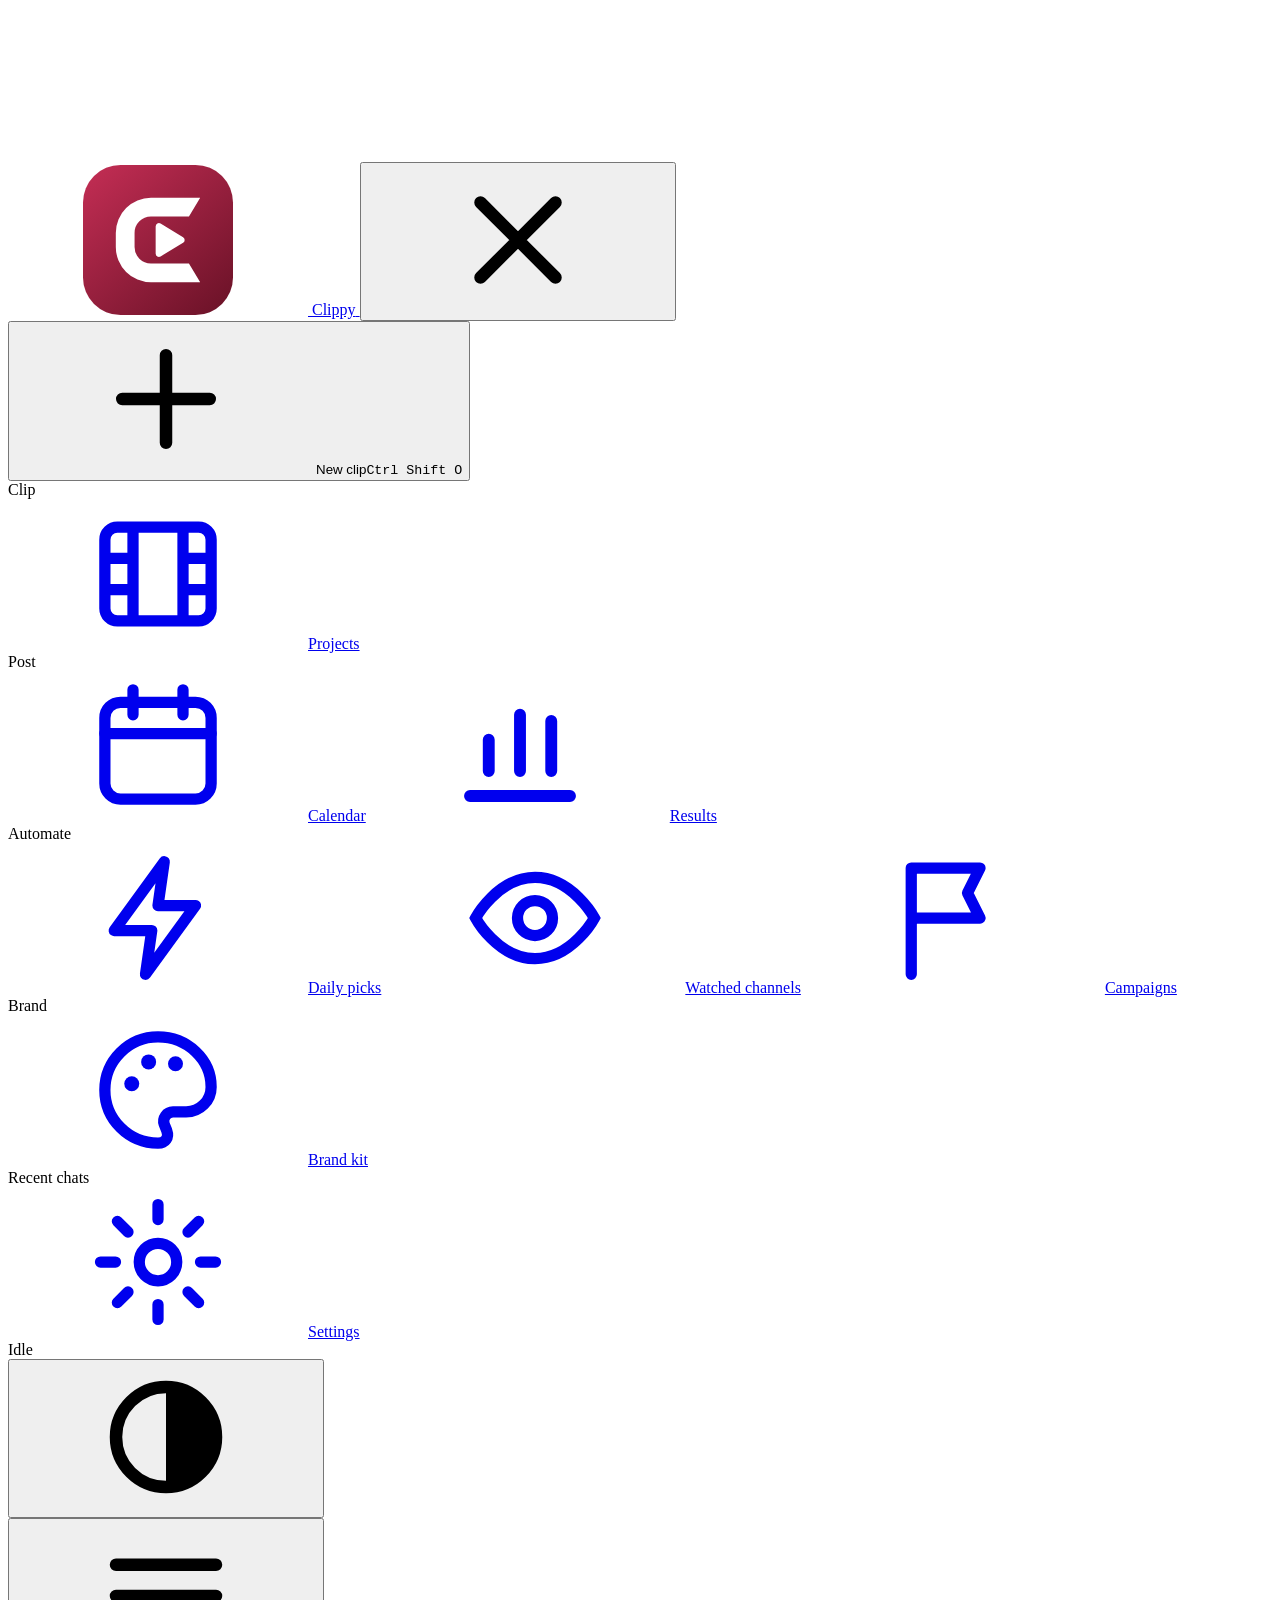
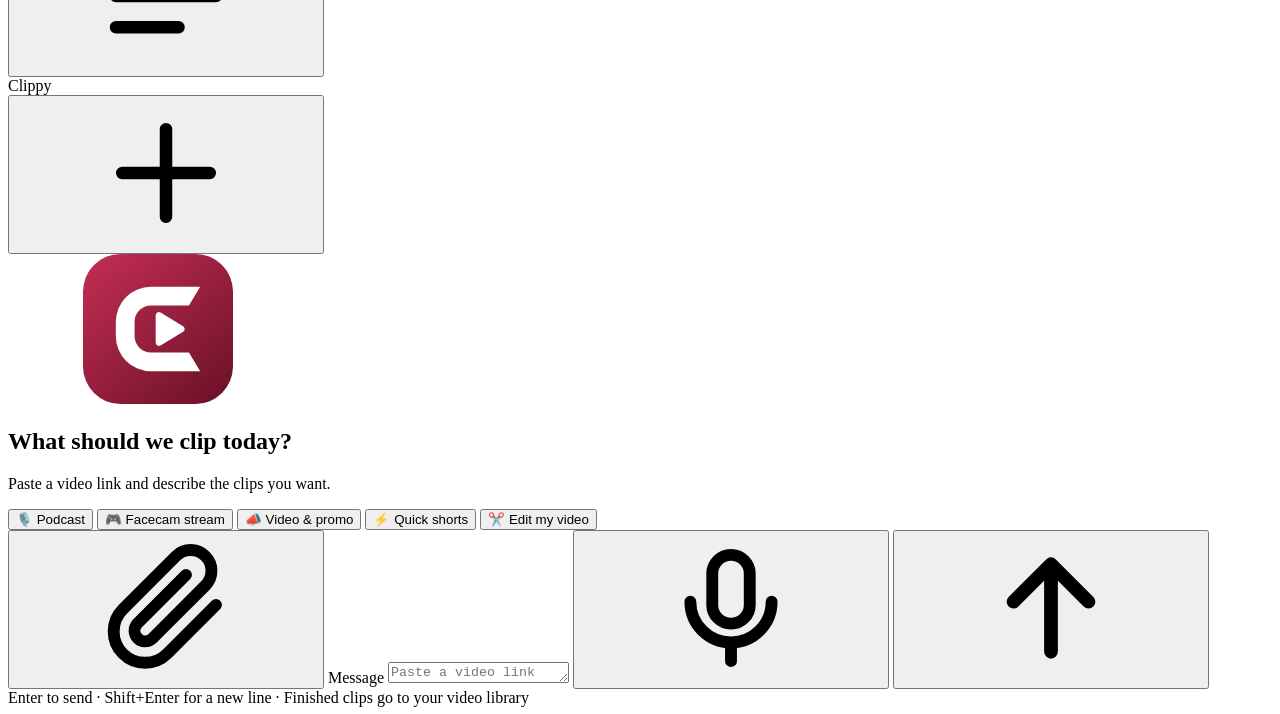
==== clippy/web/static/index.html @ 3a9083f5 "The app is organised into pages like the big clipping platforms: a sidebar grouped into Clip, Post, " ====
<!doctype html>
<html lang="en" data-theme="dark">
<head>
  <meta charset="utf-8">
  <meta name="viewport" content="width=device-width, initial-scale=1, viewport-fit=cover, interactive-widget=resizes-content">
  <meta name="color-scheme" content="dark light">
  <meta name="theme-color" content="#18171a">
  <title>Clippy</title>
  <meta name="description" content="Clippy is a free, open-source AI clipper that runs on your own computer: long videos in, vertical 9:16 clips with captions and a post text out.">
  <meta name="robots" content="noindex, nofollow">
  <meta name="application-name" content="Clippy">
  <meta name="apple-mobile-web-app-title" content="Clippy">
  <link rel="icon" href="/favicon.ico" sizes="16x16 32x32 48x48">
  <link rel="icon" type="image/svg+xml" href="/static/brand/mark.svg">
  <link rel="icon" type="image/png" sizes="32x32" href="/static/brand/favicon-32.png">
  <link rel="apple-touch-icon" sizes="180x180" href="/static/brand/apple-touch-icon.png">
  <link rel="manifest" href="/static/manifest.webmanifest">
  <link rel="stylesheet" href="/static/style.css">
  <link rel="modulepreload" href="/static/js/main.js">
  <link rel="modulepreload" href="/static/js/api.js">
  <link rel="modulepreload" href="/static/js/i18n.js">
  <link rel="modulepreload" href="/static/js/util.js">
  <link rel="modulepreload" href="/static/js/state.js">
  <link rel="modulepreload" href="/static/js/chat.js">
  <link rel="modulepreload" href="/static/js/live.js">
  <link rel="modulepreload" href="/static/js/settings.js">
  <link rel="modulepreload" href="/static/js/llm.js">
  <link rel="modulepreload" href="/static/js/publish.js">
  <link rel="modulepreload" href="/static/js/watches.js">
  <link rel="modulepreload" href="/static/js/schedule.js">
  <link rel="modulepreload" href="/static/js/campaigns.js">
  <link rel="modulepreload" href="/static/js/views.js">
  <link rel="modulepreload" href="/static/js/projects.js">
  <link rel="modulepreload" href="/static/js/viewport.js">
  <link rel="modulepreload" href="/static/js/picks.js">
  <link rel="modulepreload" href="/static/js/results.js">
  <link rel="modulepreload" href="/static/js/kit.js">
  <link rel="modulepreload" href="/static/js/voice.js">
  <link rel="modulepreload" href="/static/js/notify.js">
  <link rel="modulepreload" href="/static/js/messages.js">
  <link rel="modulepreload" href="/static/js/cards.js">
  <link rel="modulepreload" href="/static/js/progress.js">
  <link rel="modulepreload" href="/static/js/sidebar.js">
  <link rel="modulepreload" href="/static/js/composer.js">
  <link rel="modulepreload" href="/static/js/drawer.js">
  <link rel="modulepreload" href="/static/js/attachments.js">
</head>
<body>
  <svg class="sprite" aria-hidden="true" focusable="false">
    <defs>
      <linearGradient id="markTile" x1="6" y1="2" x2="58" y2="62" gradientUnits="userSpaceOnUse">
        <stop offset="0" stop-color="#bf2c52"/>
        <stop offset="1" stop-color="#6e1329"/>
      </linearGradient>
    </defs>
    <symbol id="mark" viewBox="0 0 64 64">
      <rect width="64" height="64" rx="16" fill="url(#markTile)"/>
      <path fill="#fff" d="M50 14H29A15 15 0 0 0 14 29v6a15 15 0 0 0 15 15h21l-4.8-8H29a7 7 0 0 1-7-7v-6a7 7 0 0 1 7-7h16.2z"/>
      <path fill="#fff" d="M31 26.2v11.6a1.4 1.4 0 0 0 2.1 1.2l9.6-5.8a1.4 1.4 0 0 0 0-2.4l-9.6-5.8a1.4 1.4 0 0 0-2.1 1.2z"/>
    </symbol>
    <symbol id="i-plus" viewBox="0 0 24 24"><path d="M12 5v14M5 12h14" fill="none" stroke="currentColor" stroke-width="2" stroke-linecap="round"/></symbol>
    <symbol id="i-menu" viewBox="0 0 24 24"><path d="M4 7h16M4 12h16M4 17h10" fill="none" stroke="currentColor" stroke-width="2" stroke-linecap="round"/></symbol>
    <symbol id="i-close" viewBox="0 0 24 24"><path d="M6 6l12 12M18 6L6 18" fill="none" stroke="currentColor" stroke-width="2" stroke-linecap="round"/></symbol>
    <symbol id="i-send" viewBox="0 0 24 24"><path d="M12 19V5M6 11l6-6 6 6" fill="none" stroke="currentColor" stroke-width="2.2" stroke-linecap="round" stroke-linejoin="round"/></symbol>
    <symbol id="i-theme" viewBox="0 0 24 24"><circle cx="12" cy="12" r="8" fill="none" stroke="currentColor" stroke-width="2"/><path d="M12 4a8 8 0 0 1 0 16z" fill="currentColor"/></symbol>
    <symbol id="i-down" viewBox="0 0 24 24"><path d="M12 5v14M6 13l6 6 6-6" fill="none" stroke="currentColor" stroke-width="2" stroke-linecap="round" stroke-linejoin="round"/></symbol>
    <symbol id="i-edit" viewBox="0 0 24 24"><path d="M4 20h4L19 9l-4-4L4 16zM13.5 6.5l4 4" fill="none" stroke="currentColor" stroke-width="1.8" stroke-linejoin="round"/></symbol>
    <symbol id="i-trash" viewBox="0 0 24 24"><path d="M5 7h14M10 7V5h4v2M7 7l1 12h8l1-12" fill="none" stroke="currentColor" stroke-width="1.8" stroke-linecap="round" stroke-linejoin="round"/></symbol>
    <symbol id="i-check" viewBox="0 0 24 24"><path d="M5 12.5l4.5 4.5L19 7.5" fill="none" stroke="currentColor" stroke-width="2.4" stroke-linecap="round" stroke-linejoin="round"/></symbol>
    <symbol id="i-clip" viewBox="0 0 24 24"><path d="M20 11.5l-7.8 7.8a5 5 0 0 1-7.1-7.1l8.5-8.5a3.3 3.3 0 0 1 4.7 4.7l-8.5 8.5a1.7 1.7 0 0 1-2.4-2.4l7.8-7.8" fill="none" stroke="currentColor" stroke-width="1.9" stroke-linecap="round" stroke-linejoin="round"/></symbol>
    <symbol id="i-image" viewBox="0 0 24 24"><rect x="3.5" y="4.5" width="17" height="15" rx="2.5" fill="none" stroke="currentColor" stroke-width="1.8"/><circle cx="9" cy="10" r="1.8" fill="currentColor"/><path d="M4 17l5-4.5 4 3.5 3-2.5 4 3.5" fill="none" stroke="currentColor" stroke-width="1.8" stroke-linejoin="round"/></symbol>
    <symbol id="i-music" viewBox="0 0 24 24"><path d="M9 18V6l11-2v12" fill="none" stroke="currentColor" stroke-width="1.8" stroke-linejoin="round"/><circle cx="6.5" cy="18" r="2.5" fill="none" stroke="currentColor" stroke-width="1.8"/><circle cx="17.5" cy="16" r="2.5" fill="none" stroke="currentColor" stroke-width="1.8"/></symbol>
    <symbol id="i-film" viewBox="0 0 24 24"><rect x="3.5" y="4.5" width="17" height="15" rx="2" fill="none" stroke="currentColor" stroke-width="1.8"/><path d="M8 4.5v15M16 4.5v15M3.5 9.5H8M3.5 14.5H8M16 9.5h4.5M16 14.5h4.5" fill="none" stroke="currentColor" stroke-width="1.8"/></symbol>
    <symbol id="i-palette" viewBox="0 0 24 24"><path d="M12 3.5a8.5 8.5 0 1 0 0 17c1.2 0 1.8-.9 1.4-2l-.4-1a1.5 1.5 0 0 1 1.4-2h2.1A4 4 0 0 0 20.5 11.5c0-4.4-3.8-8-8.5-8z" fill="none" stroke="currentColor" stroke-width="1.8"/><circle cx="7.8" cy="11" r="1.2" fill="currentColor"/><circle cx="10.5" cy="7.5" r="1.2" fill="currentColor"/><circle cx="14.8" cy="7.8" r="1.2" fill="currentColor"/></symbol>
    <symbol id="i-undo" viewBox="0 0 24 24"><path d="M9 7L4.5 11.5 9 16M5 11.5h9a5 5 0 0 1 0 10h-2" fill="none" stroke="currentColor" stroke-width="1.9" stroke-linecap="round" stroke-linejoin="round"/></symbol>
    <symbol id="i-gear" viewBox="0 0 24 24"><circle cx="12" cy="12" r="3" fill="none" stroke="currentColor" stroke-width="1.8"/><path d="M12 2.8v2.4M12 18.8v2.4M2.8 12h2.4M18.8 12h2.4M5.5 5.5l1.7 1.7M16.8 16.8l1.7 1.7M5.5 18.5l1.7-1.7M16.8 7.2l1.7-1.7" fill="none" stroke="currentColor" stroke-width="1.8" stroke-linecap="round"/></symbol>
    <symbol id="i-calendar" viewBox="0 0 24 24"><rect x="3.5" y="5" width="17" height="15.5" rx="2.5" fill="none" stroke="currentColor" stroke-width="1.8"/><path d="M3.5 10h17M8 3v4M16 3v4" fill="none" stroke="currentColor" stroke-width="1.8" stroke-linecap="round"/></symbol>
    <symbol id="i-mic" viewBox="0 0 24 24"><rect x="9" y="3.5" width="6" height="11" rx="3" fill="none" stroke="currentColor" stroke-width="1.9"/><path d="M5.5 11a6.5 6.5 0 0 0 13 0M12 17.5v3" fill="none" stroke="currentColor" stroke-width="1.9" stroke-linecap="round"/></symbol>
    <symbol id="i-flag" viewBox="0 0 24 24"><path d="M5 21V4M5 4h11l-2 4 2 4H5" fill="none" stroke="currentColor" stroke-width="1.8" stroke-linecap="round" stroke-linejoin="round"/></symbol>
    <symbol id="i-chart" viewBox="0 0 24 24"><path d="M4 20h16M7 16v-5M12 16V7M17 16v-8" fill="none" stroke="currentColor" stroke-width="1.9" stroke-linecap="round"/></symbol>
    <symbol id="i-bolt" viewBox="0 0 24 24"><path d="M13 3L5 14h6l-1 7 8-11h-6z" fill="none" stroke="currentColor" stroke-width="1.8" stroke-linejoin="round"/></symbol>
    <symbol id="i-eye" viewBox="0 0 24 24"><path d="M2.5 12S6 5.5 12 5.5 21.5 12 21.5 12 18 18.5 12 18.5 2.5 12 2.5 12z" fill="none" stroke="currentColor" stroke-width="1.8"/><circle cx="12" cy="12" r="2.8" fill="none" stroke="currentColor" stroke-width="1.8"/></symbol>
    <symbol id="i-alert" viewBox="0 0 24 24"><path d="M12 8v5M12 16.5v.5" fill="none" stroke="currentColor" stroke-width="2.4" stroke-linecap="round"/></symbol>
  </svg>

  <div class="app" id="app">
    <div class="scrim" id="scrim" hidden></div>
    <aside class="sidebar" id="sidebar" aria-label="Chats">
      <div class="side-top">
        <a class="brand" href="#" aria-label="Clippy home" data-i18n-attr="aria-label:brand.home">
          <svg class="brand-mark" aria-hidden="true"><use href="#mark"/></svg>
          <span class="wordmark">Clippy</span>
        </a>
        <button class="icon-btn only-mobile" id="closeSide" aria-label="Close sidebar" data-i18n-attr="aria-label:side.close">
          <svg aria-hidden="true"><use href="#i-close"/></svg>
        </button>
      </div>
      <button class="new-chat" id="newChat">
        <svg aria-hidden="true"><use href="#i-plus"/></svg><span data-i18n="side.newClip">New clip</span><kbd>Ctrl Shift O</kbd>
      </button>
      <nav class="side-nav" aria-label="Clippy" data-i18n-attr="aria-label:side.menu">
        <div class="nav-group" data-i18n="side.groupClip">Clip</div>
        <a class="nav-item" href="#/projects" data-view="projects"><svg aria-hidden="true"><use href="#i-film"/></svg><span data-i18n="side.projects">Projects</span></a>
        <div class="nav-group" data-i18n="side.groupPost">Post</div>
        <a class="nav-item" href="#/calendar" data-view="calendar"><svg aria-hidden="true"><use href="#i-calendar"/></svg><span data-i18n="side.calendar">Calendar</span></a>
        <a class="nav-item" href="#/results" data-view="results"><svg aria-hidden="true"><use href="#i-chart"/></svg><span data-i18n="side.results">Results</span></a>
        <div class="nav-group" data-i18n="side.groupAuto">Automate</div>
        <a class="nav-item" href="#/daily" data-view="daily"><svg aria-hidden="true"><use href="#i-bolt"/></svg><span data-i18n="side.daily">Daily picks</span></a>
        <a class="nav-item" href="#/watched" data-view="watched"><svg aria-hidden="true"><use href="#i-eye"/></svg><span data-i18n="side.watched">Watched channels</span></a>
        <a class="nav-item" href="#/campaigns" data-view="campaigns"><svg aria-hidden="true"><use href="#i-flag"/></svg><span data-i18n="side.campaigns">Campaigns</span></a>
        <div class="nav-group" data-i18n="side.groupBrand">Brand</div>
        <a class="nav-item" href="#/brand" data-view="brand"><svg aria-hidden="true"><use href="#i-palette"/></svg><span data-i18n="side.brand">Brand kit</span></a>
      </nav>
      <div class="chat-list-label" data-i18n="side.recent">Recent chats</div>
      <div class="chat-list" id="chatList" aria-label="Chats" data-i18n-attr="aria-label:side.chats" role="list"></div>
      <div class="side-footer">
        <a class="nav-item side-settings" href="#/settings" data-view="settings"><svg aria-hidden="true"><use href="#i-gear"/></svg><span data-i18n="side.settings">Settings</span></a>
        <div class="worker" id="worker" role="status" aria-live="polite">
          <span class="dot" aria-hidden="true"></span>
          <span class="worker-text"><span id="workerText">Idle</span><span class="worker-bar" aria-hidden="true"><i id="workerBar"></i></span></span>
        </div>
        <button class="icon-btn" id="themeBtn" aria-label="Light / dark theme" title="Light / dark theme"
          data-i18n-attr="aria-label:side.theme;title:side.theme">
          <svg aria-hidden="true"><use href="#i-theme"/></svg>
        </button>
      </div>
    </aside>

    <main class="main">
      <header class="topbar">
        <button class="icon-btn only-mobile" id="openSide" aria-label="Open sidebar" data-i18n-attr="aria-label:side.open" aria-controls="sidebar" aria-expanded="false">
          <svg aria-hidden="true"><use href="#i-menu"/></svg>
        </button>
        <div class="topbar-title">
          <div id="chatTitle">Clippy</div>
          <div id="chatSub" class="sub"></div>
        </div>
        <button class="icon-btn only-mobile" id="newChatTop" aria-label="New chat" data-i18n-attr="aria-label:side.newChat">
          <svg aria-hidden="true"><use href="#i-plus"/></svg>
        </button>
      </header>

      <section class="thread" id="thread">
        <div class="empty" id="empty">
          <svg class="empty-logo" aria-hidden="true"><use href="#mark"/></svg>
          <h1 data-i18n="empty.title">What should we clip today?</h1>
          <p data-i18n="empty.text">Paste a video link and describe the clips you want.</p>
          <div class="chips" id="chips">
            <button class="chip" type="button" data-prompt="podcast" data-i18n="chip.podcast">🎙️ Podcast</button>
            <button class="chip" type="button" data-prompt="gameplay" data-i18n="chip.gameplay">🎮 Facecam stream</button>
            <button class="chip" type="button" data-prompt="promo" data-i18n="chip.promo">📣 Video &amp; promo</button>
            <button class="chip" type="button" data-prompt="quick" data-i18n="chip.quick">⚡ Quick shorts</button>
            <button class="chip" type="button" data-prompt="edit" data-i18n="chip.edit">✂️ Edit my video</button>
          </div>
        </div>
        <div class="messages" id="messages" role="log" aria-live="polite" aria-relevant="additions"></div>
      </section>

      <div class="page" id="view-projects" hidden>
        <header class="page-head"><div><h1 id="projectsTitle" data-i18n="page.projects">Projects</h1><p class="page-lead" data-i18n="page.projectsLead">Every chat with its clips, newest first.</p></div></header>
        <div class="page-body">
<input class="field" id="projectSearch" type="search" placeholder="xQc GTA" aria-label="Search projects" data-i18n-attr="aria-label:projects.search"><ul class="project-grid" id="projectList"></ul>
        </div>
      </div>
      <div class="page" id="view-calendar" hidden>
        <header class="page-head"><div><h1 id="scheduleTitle" data-i18n="sched.title">Calendar</h1><p class="page-lead" data-i18n="sched.hint">Every post that waits for its time, on YouTube or here in Clippy.</p></div><button type="button" class="btn primary" id="schedNew" data-i18n="sched.new">Schedule a clip</button></header>
        <div class="page-body">
<section id="schedList" aria-labelledby="scheduleTitle">
      
      <div class="notice" role="note">
        <svg aria-hidden="true"><use href="#i-calendar"/></svg>
        <div>
          <p data-i18n="sched.rule">YouTube keeps the time itself: the video is uploaded now and goes public at its time, even when Clippy and this computer are off. The other platforms wait here, so Clippy has to be running at their time.</p>
          <p data-i18n="sched.studioWhy">Clippy's YouTube access can upload videos but cannot change or delete them. To move or remove one, use YouTube Studio.</p>
        </div>
      </div>
      <details class="watch-add" id="schedSlotsBox">
        <summary id="schedSlotsSummary" data-i18n="sched.slotsTitle">Your posting times</summary>
        <p class="hint" id="schedSlotsHint" data-i18n="sched.slotsHint">The daily times you like to post at. When you schedule a clip, Clippy offers the next free one.</p>
        <div class="token-row">
          <input class="field" id="schedSlotsInput" maxlength="120" autocomplete="off" placeholder="11:00, 16:00, 20:00, 23:30"
            aria-labelledby="schedSlotsSummary" aria-describedby="schedSlotsHint">
          <button type="button" class="btn primary" id="schedSlotsSave" data-i18n="sched.slotsSave">Save times</button>
        </div>
      </details>
      <div id="schedItems" aria-live="polite"></div>
    </section>
    <form id="schedForm" hidden aria-labelledby="schedFormTitle">
      <h3 id="schedFormTitle" data-i18n="sched.formTitle">Schedule a clip</h3>
      <div class="field-box">
        <label for="schedChat" data-i18n="sched.chat">Chat</label>
        <select id="schedChat"></select>
      </div>
      <fieldset class="post-platforms">
        <legend data-i18n="sched.clip">Clip</legend>
        <div class="clip-picks" id="schedClips" role="radiogroup" aria-labelledby="schedFormTitle"></div>
      </fieldset>
      <fieldset class="post-platforms">
        <legend data-i18n="publish.where">Where to</legend>
        <div class="platform-picks" id="schedPlatforms"></div>
      </fieldset>
      <div class="field-box" id="schedTtBox" hidden>
        <label for="schedTt" data-i18n="publish.ttMode">TikTok</label>
        <select id="schedTt">
          <option value="draft" data-i18n="publish.draft">To drafts, I post it in the TikTok app</option>
          <option value="private" data-i18n="publish.selfOnly">Posted, visible only to me</option>
        </select>
      </div>
      <fieldset class="post-platforms">
        <legend data-i18n="sched.when">When</legend>
        <div class="quick" id="schedQuick"></div>
        <div class="post-options">
          <div><label for="schedDate" data-i18n="sched.date">Date</label><input class="field" id="schedDate" type="date" required></div>
          <div><label for="schedTime" data-i18n="sched.time">Time</label><input class="field" id="schedTime" type="time" required></div>
        </div>
        <p class="hint" id="schedZone"></p>
      </fieldset>
      <p class="hint note" id="schedYoutube" hidden data-i18n="sched.youtube">YouTube: uploaded now, public at that time. YouTube keeps the time, so it goes out even when Clippy and this computer are off.</p>
      <p class="hint note" id="schedOwn" hidden data-i18n="sched.own">Other platforms: Clippy posts at that time, so it has to be running then. A post whose time passed while it was off goes out when it starts again.</p>
      <p class="hint warn" id="schedError" role="alert" hidden></p>
      <div class="dialog-btns">
        <button type="button" class="btn ghost" id="schedBack" data-i18n="sched.back">Back</button>
        <button type="submit" class="btn primary" id="schedSend" data-i18n="publish.schedule">Schedule</button>
      </div>
    </form>
        </div>
      </div>
      <div class="page" id="view-results" hidden>
        <header class="page-head"><div><h1 id="resultsPageTitle" data-i18n="results.title">Results</h1><p class="page-lead" data-i18n="results.lead">How your posted clips do, and what Clippy learns from them.</p></div></header>
        <div class="page-body">
<section class="results" aria-labelledby="resultsTitle">
        
        <p class="hint" id="resultsSummary" data-i18n="results.hint">Clippy reads back how your posted clips do and picks more of what works.</p>
        <p class="hint warn" id="resultsAnalytics" hidden data-i18n="results.reconnect">Connect YouTube again so Clippy can also read how much of each clip people watch.</p>
        <ul class="findings" id="resultsList"></ul>
        <button type="button" class="btn sm ghost" id="resultsRefresh" data-i18n="results.refresh">Read the numbers now</button>
      </section>
        </div>
      </div>
      <div class="page" id="view-daily" hidden>
        <header class="page-head"><div><h1 id="picksTitle" data-i18n="picks.title">Daily picks</h1><p class="page-lead" data-i18n="picks.hint">Every day the most watched streamer moments of a game become clips, each with a time to post it.</p></div></header>
        <div class="page-body">
<section class="watches" aria-labelledby="picksTitle">
        
        
        <ul class="account-list" id="picksList"></ul>
        <details class="watch-add" id="picksAdd">
          <summary data-i18n="picks.add">Start daily picks</summary>
          <div class="post-options">
            <div>
              <label for="picksGame" data-i18n="picks.game">Game</label>
              <select id="picksGame"></select>
            </div>
            <div>
              <label for="picksN" data-i18n="picks.n">Clips a day</label>
              <input class="field" id="picksN" type="number" min="1" max="5" value="3">
            </div>
            <div>
              <label for="picksAt" data-i18n="picks.at">Pick them at</label>
              <input class="field" id="picksAt" type="time" value="09:00">
            </div>
          </div>
          <label for="picksTimes" data-i18n="picks.times">Posting times in New York, best first</label>
          <input class="field" id="picksTimes" maxlength="80" autocomplete="off" placeholder="19:00, 15:00, 12:00"
            aria-describedby="picksTimesHint">
          <p class="hint" id="picksTimesHint" data-i18n="picks.timesHint">The most watched moment gets the first time. Each pick shows the time in your own time zone too.</p>
          <fieldset class="post-platforms">
            <legend data-i18n="picks.autopost">Post each clip at its time by itself (optional)</legend>
            <div id="picksPlatforms"></div>
          </fieldset>
          <p class="hint" data-i18n="picks.autopostHint">YouTube gets the clip right away and makes it public at its time, so it goes out even while this computer is off.</p>
          <div class="dialog-btns">
            <button type="button" class="btn primary" id="picksSave" data-i18n="picks.save">Start</button>
          </div>
        </details>
      </section>
        </div>
      </div>
      <div class="page" id="view-watched" hidden>
        <header class="page-head"><div><h1 id="watchesTitle" data-i18n="watch.title">Watched channels</h1><p class="page-lead" data-i18n="watch.hint">New videos of these channels become clips by themselves.</p></div></header>
        <div class="page-body">
<section class="watches" aria-labelledby="watchesTitle">
        
        
        <ul class="account-list" id="watchList"></ul>
        <details class="watch-add" id="watchAdd">
          <summary data-i18n="watch.add">Watch a channel</summary>
          <label for="watchUrl" data-i18n="watch.url">Channel or playlist link</label>
          <input class="field" id="watchUrl" type="url" maxlength="500" autocomplete="off" spellcheck="false"
            placeholder="https://www.youtube.com/@… · https://www.twitch.tv/…">
          <div class="post-options">
            <div>
              <label for="watchPreset" data-i18n="watch.kind">Kind of clips</label>
              <select id="watchPreset">
                <option value="" data-i18n="watch.preset.auto">Automatic</option>
                <option value="podcast" data-i18n="watch.preset.podcast">Podcast</option>
                <option value="gameplay" data-i18n="watch.preset.gameplay">Facecam stream</option>
                <option value="promo" data-i18n="watch.preset.promo">Video &amp; promo</option>
                <option value="quick" data-i18n="watch.preset.quick">Quick shorts</option>
              </select>
            </div>
            <div>
              <label for="watchN" data-i18n="watch.n">Clips per video (0: as the kind says)</label>
              <input class="field" id="watchN" type="number" min="0" max="12" value="0" placeholder="3">
            </div>
            <div>
              <label for="watchEvery" data-i18n="watch.everyLabel">Look for new videos</label>
              <select id="watchEvery">
                <option value="15" data-i18n="watch.every15">every 15 minutes</option>
                <option value="30" data-i18n="watch.every30">every 30 minutes</option>
                <option value="60" selected data-i18n="watch.every60">every hour</option>
                <option value="180" data-i18n="watch.every180">every 3 hours</option>
                <option value="360" data-i18n="watch.every360">every 6 hours</option>
                <option value="1440" data-i18n="watch.every1440">once a day</option>
              </select>
            </div>
          </div>
          <fieldset class="post-platforms">
            <legend data-i18n="watch.autopost">Post the new clips automatically (optional)</legend>
            <div id="watchPlatforms"></div>
          </fieldset>
          <label for="watchSlots" data-i18n="watch.slots">Daily posting times, one clip each</label>
          <input class="field" id="watchSlots" maxlength="120" autocomplete="off" placeholder="18:00, 21:00"
            aria-describedby="watchSlotsHint">
          <p class="hint" id="watchSlotsHint" data-i18n="watch.slotsHint">YouTube goes public, TikTok to your drafts. Leave both empty to post by hand.</p>
          <label class="check inline"><input type="checkbox" id="watchLatest"><span data-i18n="watch.latest">Clip the newest video now too</span></label>
          <div class="dialog-btns">
            <button type="button" class="btn primary" id="watchSave" data-i18n="watch.save">Start watching</button>
          </div>
        </details>
      </section>
        </div>
      </div>
      <div class="page" id="view-campaigns" hidden>
        <header class="page-head"><div><h1 id="campaignsTitle" data-i18n="camp.title">Campaigns</h1><p class="page-lead" data-i18n="camp.hint">Clipping campaigns for a streamer, a podcast or a brand: the brief, the moments to clip, the clippers' posts and what each one earns.</p></div><button type="button" class="btn primary" id="campNew" data-i18n="camp.new">New campaign</button></header>
        <div class="page-body">
<section id="campList" aria-labelledby="campaignsTitle">
      
      <div class="notice" role="note">
        <svg aria-hidden="true"><use href="#i-flag"/></svg>
        <div>
          <p data-i18n="camp.how">How it works: the client gives a brief, a rate per 1,000 views and a cap per post, plus the moments to clip. Clippy cuts every source with the brief as its picking rules, you add the clippers' post links, and Clippy reads their public views and works out the payout.</p>
          <p data-i18n="camp.rights">Clip only footage you have the right to use: what a campaign owner gives you is licensed for that campaign.</p>
        </div>
      </div>
      <div id="campItems" aria-live="polite"></div>
    </section>
    <form id="campForm" hidden aria-labelledby="campFormTitle">
      <h3 id="campFormTitle" data-i18n="camp.formTitle">Campaign</h3>
      <div class="field-box"><label for="campName" data-i18n="camp.name">Name</label>
        <input class="field" id="campName" maxlength="80" required placeholder="xQc GTA VI, December" aria-describedby="campNameHint">
        <p class="hint" id="campNameHint" data-i18n="camp.nameHint">Your own name for it; the chats it makes start with it.</p></div>
      <div class="field-box"><label for="campClient" data-i18n="camp.client">Client (streamer, podcast or brand)</label>
        <input class="field" id="campClient" maxlength="80" placeholder="xQc"></div>
      <div class="field-box"><label for="campPreset" data-i18n="camp.preset">Kind of clips</label>
        <select id="campPreset" aria-describedby="campPresetHint"></select>
        <p class="hint" id="campPresetHint" data-i18n="camp.presetHint">The same ready-made prompts as on the start screen: layout, length and style of the clips.</p></div>
      <div class="field-box"><label for="campBrief" data-i18n="camp.brief">Brief (what to clip, what to avoid)</label>
        <textarea class="field" id="campBrief" rows="3" maxlength="400" placeholder="Only the loud rage and laugh moments in GTA VI. No sponsor reads, no slurs, no other games." aria-describedby="campBriefHint"></textarea>
        <p class="hint" id="campBriefHint" data-i18n="camp.briefHint">Clippy picks the moments by this; write it as the client gave it.</p></div>
      <div class="post-options">
        <div><label for="campCpm" data-i18n="camp.cpm">Rate per 1,000 views</label>
          <input class="field" id="campCpm" type="number" min="0" max="1000" step="0.01" value="0" placeholder="1.50"></div>
        <div><label for="campCap" data-i18n="camp.cap">Cap per post (0 = none)</label>
          <input class="field" id="campCap" type="number" min="0" step="1" value="0" placeholder="100"></div>
      </div>
      <div class="field-box"><label for="campSources" data-i18n="camp.sources">Moments to clip (one video link per line)</label>
        <textarea class="field" id="campSources" rows="4" placeholder="https://www.twitch.tv/xqc/clip/…&#10;https://youtu.be/…" aria-describedby="campSourcesHint"></textarea>
        <p class="hint" id="campSourcesHint" data-i18n="camp.sourcesHint">Each link becomes its own chat with clips when you press Clip the sources.</p></div>
      <p class="hint warn" id="campError" role="alert" hidden></p>
      <div class="dialog-btns">
        <button type="button" class="btn ghost" id="campBack" data-i18n="sched.back">Back</button>
        <button type="submit" class="btn primary" id="campSave" data-i18n="camp.save">Save</button>
      </div>
    </form>
        </div>
      </div>
      <div class="page" id="view-brand" hidden>
        <header class="page-head"><div><h1 id="kitTitle" data-i18n="kit.title">Brand kit</h1><p class="page-lead" data-i18n="kit.hint">Every new clip gets this look by itself: the caption style, and your logo, intro and outro when you add them. Nothing here is required.</p></div></header>
        <div class="page-body">
<section class="kit" aria-labelledby="kitTitle">
        
        
        <div class="post-options">
          <div><label for="kitFont" data-i18n="kit.font">Caption font</label><select id="kitFont"></select></div>
          <div><label for="kitHighlight" data-i18n="kit.highlight">Highlight colour</label><select id="kitHighlight"></select></div>
          <div>
            <label for="kitUpper" data-i18n="kit.upper">Capital letters</label>
            <select id="kitUpper">
              <option value="" data-i18n="kit.default">Default</option>
              <option value="true" data-i18n="kit.upperOn">Captions in capitals</option>
              <option value="false" data-i18n="kit.upperOff">Captions as spoken</option>
            </select>
          </div>
          <div><label for="kitPosition" data-i18n="kit.position">Logo position</label><select id="kitPosition"></select></div>
        </div>
        <ul class="account-list kit-files">
          <li class="account"><div><b data-i18n="kit.logo">Logo</b><span class="account-state" id="kit-logo-name"></span></div>
            <div class="watch-btns">
              <label class="btn sm ghost file-btn"><span data-i18n="kit.choose">Choose file</span><input type="file" id="kit-logo-file" accept="image/*" hidden></label>
              <button type="button" class="btn sm ghost" id="kit-logo-remove" data-i18n="kit.remove" hidden>Remove</button>
            </div></li>
          <li class="account"><div><b data-i18n="kit.intro">Intro</b><span class="account-state" id="kit-intro-name"></span>
            <span class="hint kit-note" data-i18n="kit.introHint">Keep it under 1.5 s: a slow start loses viewers.</span></div>
            <div class="watch-btns">
              <label class="btn sm ghost file-btn"><span data-i18n="kit.choose">Choose file</span><input type="file" id="kit-intro-file" accept="video/*,image/*" hidden></label>
              <button type="button" class="btn sm ghost" id="kit-intro-remove" data-i18n="kit.remove" hidden>Remove</button>
            </div></li>
          <li class="account"><div><b data-i18n="kit.outro">Outro</b><span class="account-state" id="kit-outro-name"></span></div>
            <div class="watch-btns">
              <label class="btn sm ghost file-btn"><span data-i18n="kit.choose">Choose file</span><input type="file" id="kit-outro-file" accept="video/*,image/*" hidden></label>
              <button type="button" class="btn sm ghost" id="kit-outro-remove" data-i18n="kit.remove" hidden>Remove</button>
            </div></li>
        </ul>
        <button type="button" class="btn primary" id="kitSave" data-i18n="kit.save">Save style</button>
      </section>
<section class="links" aria-labelledby="linksTitle"><h3 id="linksTitle" data-i18n="settings.links">Your profile links</h3>
<p class="hint" id="profileLinksHint" data-i18n="settings.hint">One per line. They go under every clip's post text.</p>
      <textarea id="profileLinks" rows="4" maxlength="2000" aria-describedby="profileLinksHint"
        placeholder="TikTok: https://www.tiktok.com/@…&#10;Instagram: https://www.instagram.com/…/"></textarea>
<button type="button" class="btn" id="linksSave" data-i18n="settings.linksSave">Save links</button></section>
        </div>
      </div>
      <div class="page" id="view-settings" hidden>
        <header class="page-head"><div><h1 id="settingsTitle" data-i18n="settings.title">Settings</h1><p class="page-lead" data-i18n="settings.lead">The AI that picks the moments, the accounts clips are posted to, and notifications.</p></div></header>
        <div class="page-body">
<section class="llm" aria-labelledby="llmTitle">
        <h3 id="llmTitle" data-i18n="llm.title">AI</h3>
        <p class="hint" data-i18n="llm.hint">Which AI picks the moments and writes the titles and texts. Change it any time.</p>
        <p class="hint warn" id="llmFirst" hidden data-i18n="llm.first">Choose how Clippy thinks. Ollama runs on this computer and is the default.</p>
        <p class="hint warn" id="llmHere" hidden data-i18n="llm.hereOnly">The AI can be changed on the computer that runs Clippy.</p>
        <ul class="account-grid" id="llmModes" role="radiogroup" aria-labelledby="llmTitle"></ul>
        <div class="post-options">
          <div id="llmModelBox"><label for="llmModel" data-i18n="llm.model">Model</label>
            <input class="field" id="llmModel" autocomplete="off" spellcheck="false" maxlength="100"></div>
          <div id="llmKeyBox" hidden><label for="llmKey" data-i18n="llm.key">OpenRouter API key</label>
            <input class="field" id="llmKey" type="password" autocomplete="off" spellcheck="false" maxlength="300"
              aria-describedby="llmKeyHint"></div>
        </div>
        <p class="hint" id="llmKeyHint" data-i18n="llm.keyHint">The key stays on this computer and is never shown again.</p>
        <p class="hint" id="llmModelHint" hidden data-i18n="llm.modelHint">Any model id from openrouter.ai/models; ids ending in :free cost nothing.</p>
        <p class="hint" id="llmStatus" role="status"></p>
        <p class="hint" data-i18n="llm.note">A change applies from the next request, no restart needed.</p>
        <div class="watch-btns">
          <button type="button" class="btn sm ghost" id="llmTest" data-i18n="llm.test">Test</button>
          <button type="button" class="btn sm primary" id="llmSave" data-i18n="llm.save">Save AI</button>
        </div>
      </section>
<section class="accounts" aria-labelledby="accountsTitle">
        <h3 id="accountsTitle" data-i18n="accounts.title">Accounts</h3>
        <p class="hint" data-i18n="accounts.hint">Connect your own accounts. Clips can be posted to YouTube, Instagram, Facebook, TikTok and X. One-time setup: docs/publishing.md.</p>
        <p class="hint warn" id="accountsHere" hidden data-i18n="accounts.hereOnly">Connect accounts on the computer that runs Clippy; posting works from here too.</p>
        <ul class="account-grid" id="accountList"></ul>
        <div class="token-box" id="igTokenBox" hidden>
          <label for="igToken" data-i18n="accounts.tokenLabel">Instagram access token</label>
          <p class="hint" id="igTokenHint" data-i18n="accounts.tokenHint">From your Meta app: Instagram, API setup with Instagram login, Generate token.</p>
          <div class="token-row">
            <input id="igToken" type="password" autocomplete="off" spellcheck="false" maxlength="2000" placeholder="IGAA…"
              aria-describedby="igTokenHint">
            <button type="button" class="btn primary" id="igSave" data-i18n="accounts.tokenSave">Connect</button>
          </div>
        </div>
      </section>
<section class="notify" aria-labelledby="notifyTitle">
        <h3 id="notifyTitle" data-i18n="notify.title">Notifications</h3>
        <label class="check inline"><input type="checkbox" id="notifyToggle"><span data-i18n="notify.toggle">Tell me when a job is done (also when this window is in the background)</span></label>
        <p class="hint" id="notifyHint" hidden data-i18n="notify.unavailable">This browser cannot show notifications here; on the computer that runs Clippy it works.</p>
      </section>
        </div>
      </div>
      <button class="to-bottom" id="toBottom" aria-label="Scroll to the newest message" data-i18n-attr="aria-label:thread.toBottom" hidden>
        <svg aria-hidden="true"><use href="#i-down"/></svg>
      </button>

      <footer class="composer-wrap">
        <div class="attachments" id="attachments" role="list" aria-live="polite" hidden></div>
        <form class="composer" id="composer">
          <button type="button" class="icon-btn attach-btn" id="attach" aria-label="Attach files" title="Attach files"
            data-i18n-attr="aria-label:composer.attach;title:composer.attach">
            <svg aria-hidden="true"><use href="#i-clip"/></svg>
          </button>
          <input type="file" id="fileInput" multiple accept="image/*,audio/*,video/*,.cube" hidden>
          <label class="sr-only" for="input" data-i18n="composer.label">Message</label>
          <textarea id="input" rows="1" placeholder="Paste a video link (YouTube, TikTok, Twitch…), or describe what you want…" autocomplete="off" enterkeyhint="send"></textarea>
          <button type="button" class="icon-btn voice-btn" id="voiceBtn" aria-pressed="false" aria-label="Speak" title="Speak">
            <svg aria-hidden="true"><use href="#i-mic"/></svg>
          </button>
          <button type="submit" class="send" id="send" aria-label="Send" data-i18n-attr="aria-label:composer.send">
            <svg aria-hidden="true"><use href="#i-send"/></svg>
          </button>
        </form>
        <div class="hint"><span class="only-desktop" data-i18n="composer.hintKeys">Enter to send · Shift+Enter for a new line · </span><span data-i18n="composer.hint">Finished clips go to your video library</span></div>
      </footer>
    </main>
  </div>
  <dialog class="settings-dialog" id="copyDialog" aria-labelledby="copyTitle">
    <h2 id="copyTitle" data-i18n="copy.title">Post text</h2>
    <p class="hint" data-i18n="copy.hint">Copying is blocked here; select the text and copy it yourself.</p>
    <textarea id="copyText" rows="10" readonly aria-labelledby="copyTitle"></textarea>
    <div class="dialog-btns">
      <button type="button" class="btn primary" id="copyClose" data-i18n="copy.close">Close</button>
    </div>
  </dialog>
  <dialog class="settings-dialog sheet" id="postDialog" aria-labelledby="postTitle">
    <form method="dialog" id="postForm">
      <h2 id="postTitle" data-i18n="publish.titlePlain">Post clip</h2>
      <fieldset class="post-platforms">
        <legend data-i18n="publish.where">Where to</legend>
        <div id="postPlatforms"></div>
      </fieldset>
      <div class="post-options">
        <div id="variantOption" hidden>
          <label for="postVariant" data-i18n="publish.variant">Title</label>
          <select id="postVariant"></select>
        </div>
        <div id="ytOption">
          <label for="ytPrivacy" data-i18n="publish.ytPrivacy">YouTube visibility</label>
          <select id="ytPrivacy">
            <option value="public" data-i18n="publish.public">Public</option>
            <option value="unlisted" data-i18n="publish.unlisted">Unlisted</option>
            <option value="private" data-i18n="publish.private">Private</option>
          </select>
        </div>
        <div id="ttOption">
          <label for="ttMode" data-i18n="publish.ttMode">TikTok</label>
          <select id="ttMode">
            <option value="draft" data-i18n="publish.draft">To drafts, I post it in the TikTok app</option>
            <option value="private" data-i18n="publish.selfOnly">Posted, visible only to me</option>
          </select>
        </div>
      </div>
      <div class="post-options">
        <div>
          <label for="postWhen" data-i18n="publish.when">When</label>
          <select id="postWhen">
            <option value="now" data-i18n="publish.now">Now</option>
            <option value="later" data-i18n="publish.later">At a set time</option>
          </select>
        </div>
        <div id="postAtBox" hidden>
          <label for="postAt" data-i18n="publish.at">Date and time</label>
          <input class="field" id="postAt" type="datetime-local">
        </div>
      </div>
      <label for="postCaption" data-i18n="publish.caption">Post text</label>
      <textarea id="postCaption" rows="7" readonly></textarea>
      <p class="hint" id="postNote"></p>
      <div class="dialog-btns">
        <button type="button" class="btn ghost" id="postSettings" hidden data-i18n="publish.toSettings">Settings</button>
        <button type="button" class="btn ghost" id="postCancel" data-i18n="settings.cancel">Cancel</button>
        <button type="submit" class="btn primary" id="postSend" data-i18n="publish.send">Post</button>
      </div>
    </form>
  </dialog>
  <div class="drop-overlay" id="dropOverlay" hidden><div><svg aria-hidden="true"><use href="#i-clip"/></svg>
    <span data-i18n="attach.drop">Drop files to attach</span></div></div>
  <div class="toast" id="toast" role="status" aria-live="polite"></div>
  <script type="module" src="/static/js/main.js"></script>
</body>
</html>
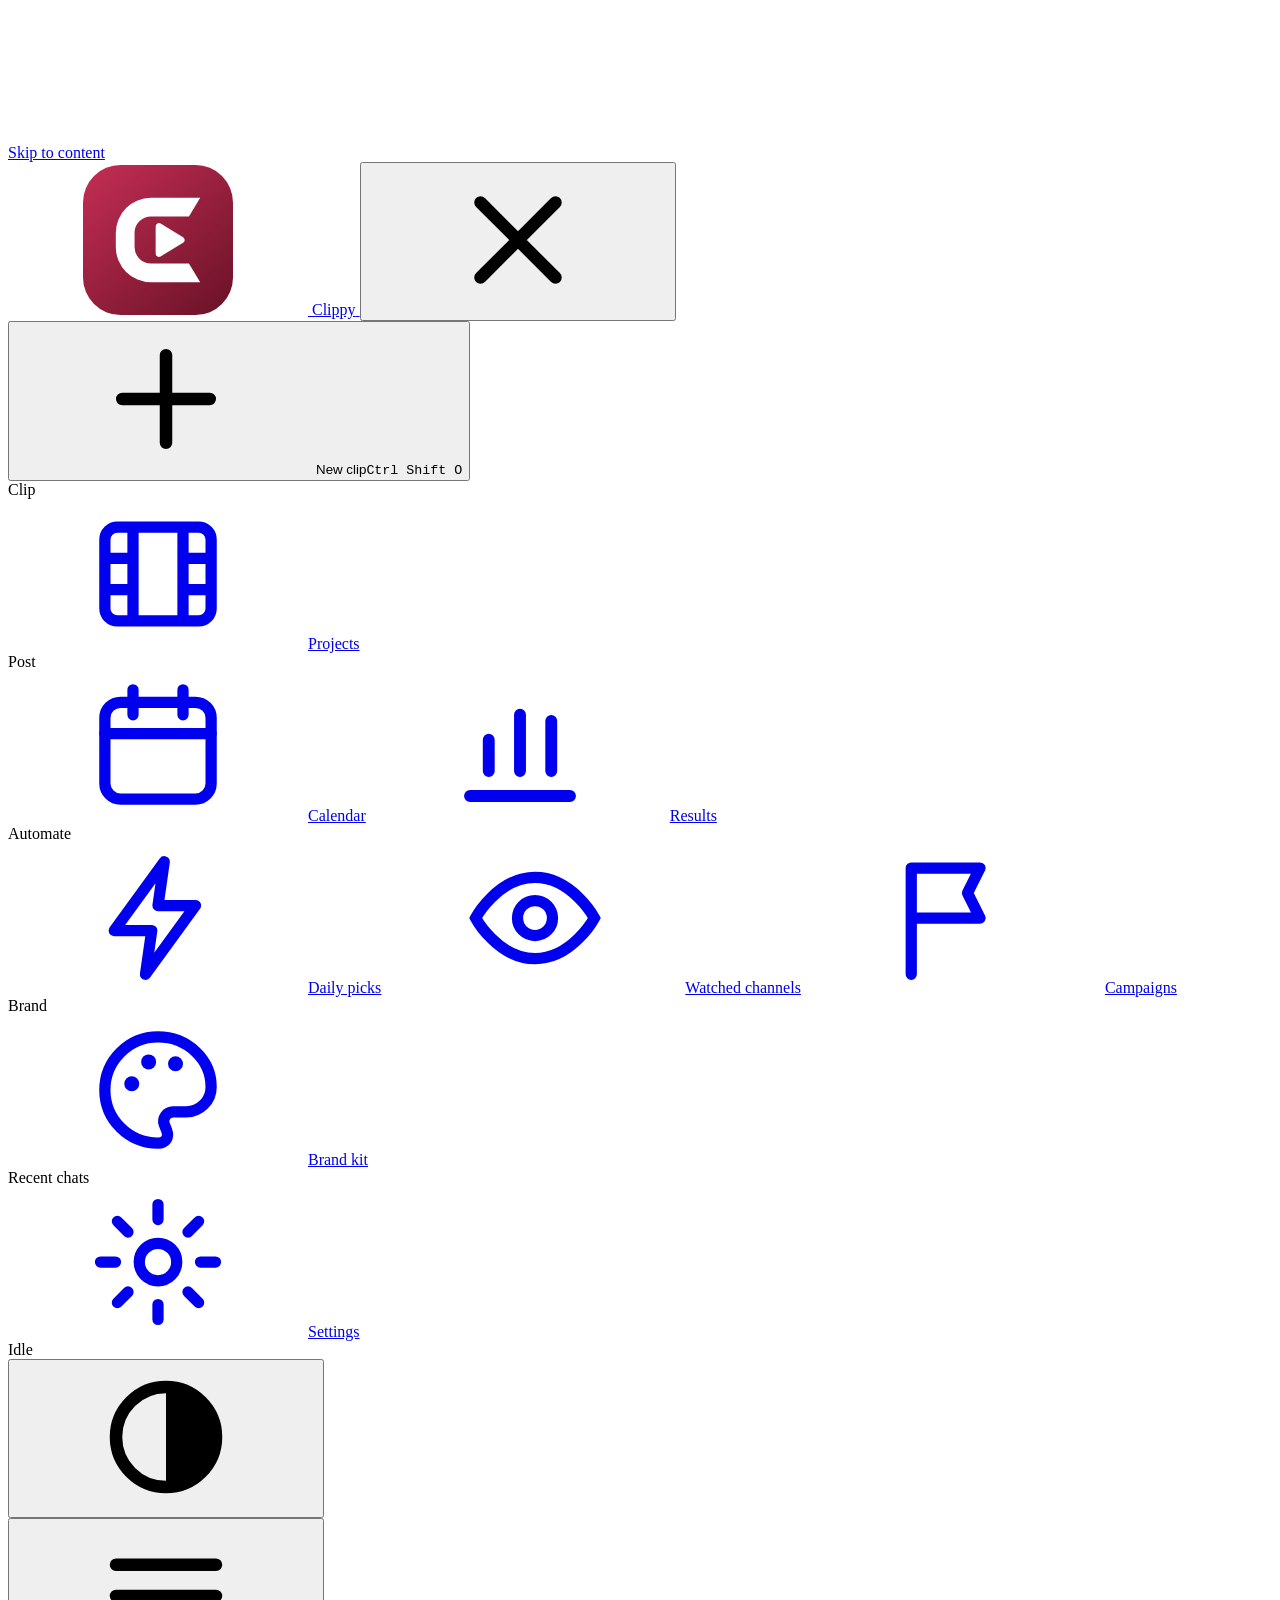
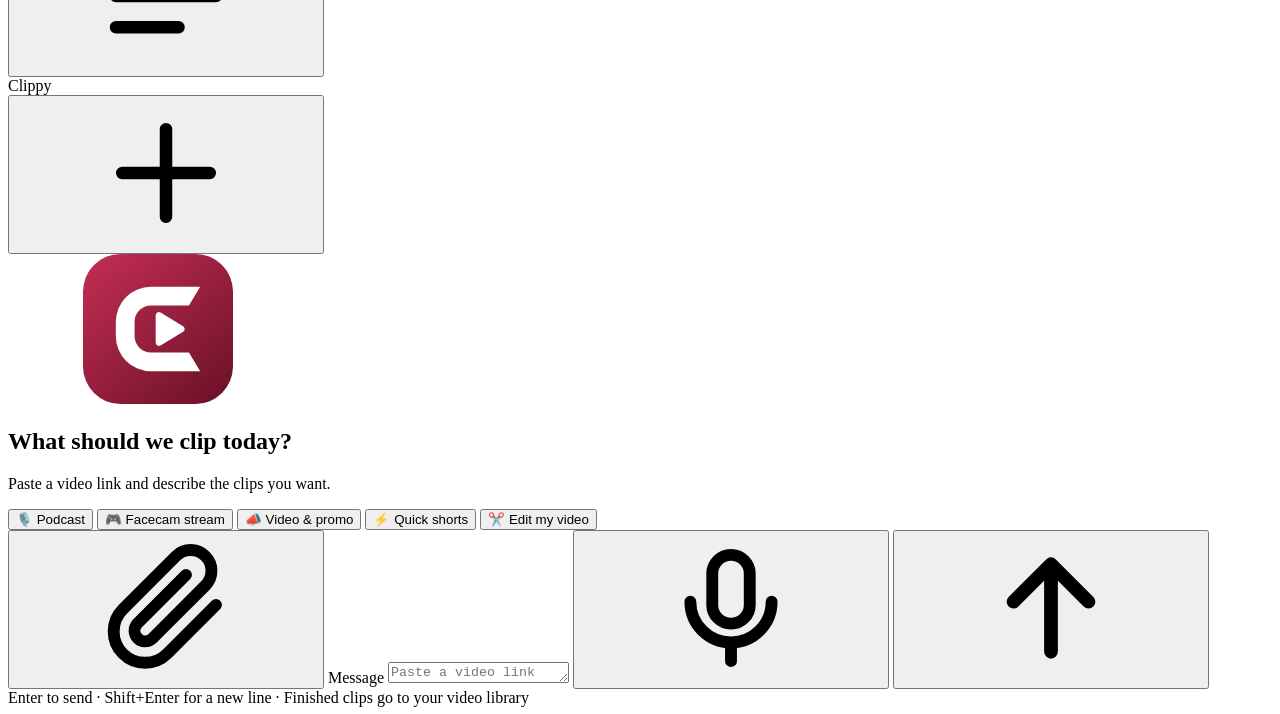
==== commit 0bb80e47: "New look in the poster style of makoncert.hu: bundled Archivo Black and Space Grotesk, paper and ink" ====
--- a/clippy/web/static/index.html
+++ b/clippy/web/static/index.html
@@ -4,7 +4,7 @@
   <meta charset="utf-8">
   <meta name="viewport" content="width=device-width, initial-scale=1, viewport-fit=cover, interactive-widget=resizes-content">
   <meta name="color-scheme" content="dark light">
-  <meta name="theme-color" content="#18171a">
+  <meta name="theme-color" content="#131110">
   <title>Clippy</title>
   <meta name="description" content="Clippy is a free, open-source AI clipper that runs on your own computer: long videos in, vertical 9:16 clips with captions and a post text out.">
   <meta name="robots" content="noindex, nofollow">
@@ -46,6 +46,7 @@
   <link rel="modulepreload" href="/static/js/attachments.js">
 </head>
 <body>
+  <a class="skip-link" href="#main" data-i18n="a11y.skip">Skip to content</a>
   <svg class="sprite" aria-hidden="true" focusable="false">
     <defs>
       <linearGradient id="markTile" x1="6" y1="2" x2="58" y2="62" gradientUnits="userSpaceOnUse">
@@ -126,7 +127,7 @@
       </div>
     </aside>
 
-    <main class="main">
+    <main class="main" id="main" tabindex="-1">
       <header class="topbar">
         <button class="icon-btn only-mobile" id="openSide" aria-label="Open sidebar" data-i18n-attr="aria-label:side.open" aria-controls="sidebar" aria-expanded="false">
           <svg aria-hidden="true"><use href="#i-menu"/></svg>
@@ -159,14 +160,13 @@
       <div class="page" id="view-projects" hidden>
         <header class="page-head"><div><h1 id="projectsTitle" data-i18n="page.projects">Projects</h1><p class="page-lead" data-i18n="page.projectsLead">Every chat with its clips, newest first.</p></div></header>
         <div class="page-body">
-<input class="field" id="projectSearch" type="search" placeholder="xQc GTA" aria-label="Search projects" data-i18n-attr="aria-label:projects.search"><ul class="project-grid" id="projectList"></ul>
+<input class="field" id="projectSearch" type="search" autocomplete="off" enterkeyhint="search" placeholder="xQc GTA" aria-label="Search projects" data-i18n-attr="aria-label:projects.search"><ul class="project-grid" id="projectList"></ul>
         </div>
       </div>
       <div class="page" id="view-calendar" hidden>
         <header class="page-head"><div><h1 id="scheduleTitle" data-i18n="sched.title">Calendar</h1><p class="page-lead" data-i18n="sched.hint">Every post that waits for its time, on YouTube or here in Clippy.</p></div><button type="button" class="btn primary" id="schedNew" data-i18n="sched.new">Schedule a clip</button></header>
         <div class="page-body">
 <section id="schedList" aria-labelledby="scheduleTitle">
-      
       <div class="notice" role="note">
         <svg aria-hidden="true"><use href="#i-calendar"/></svg>
         <div>
@@ -228,8 +228,7 @@
       <div class="page" id="view-results" hidden>
         <header class="page-head"><div><h1 id="resultsPageTitle" data-i18n="results.title">Results</h1><p class="page-lead" data-i18n="results.lead">How your posted clips do, and what Clippy learns from them.</p></div></header>
         <div class="page-body">
-<section class="results" aria-labelledby="resultsTitle">
-        
+<section class="results" aria-labelledby="resultsPageTitle">
         <p class="hint" id="resultsSummary" data-i18n="results.hint">Clippy reads back how your posted clips do and picks more of what works.</p>
         <p class="hint warn" id="resultsAnalytics" hidden data-i18n="results.reconnect">Connect YouTube again so Clippy can also read how much of each clip people watch.</p>
         <ul class="findings" id="resultsList"></ul>
@@ -241,7 +240,6 @@
         <header class="page-head"><div><h1 id="picksTitle" data-i18n="picks.title">Daily picks</h1><p class="page-lead" data-i18n="picks.hint">Every day the most watched streamer moments of a game become clips, each with a time to post it.</p></div></header>
         <div class="page-body">
 <section class="watches" aria-labelledby="picksTitle">
-        
         
         <ul class="account-list" id="picksList"></ul>
         <details class="watch-add" id="picksAdd">
@@ -253,7 +251,7 @@
             </div>
             <div>
               <label for="picksN" data-i18n="picks.n">Clips a day</label>
-              <input class="field" id="picksN" type="number" min="1" max="5" value="3">
+              <input class="field" id="picksN" type="number" inputmode="numeric" min="1" max="5" value="3">
             </div>
             <div>
               <label for="picksAt" data-i18n="picks.at">Pick them at</label>
@@ -281,12 +279,11 @@
         <div class="page-body">
 <section class="watches" aria-labelledby="watchesTitle">
         
-        
         <ul class="account-list" id="watchList"></ul>
         <details class="watch-add" id="watchAdd">
           <summary data-i18n="watch.add">Watch a channel</summary>
           <label for="watchUrl" data-i18n="watch.url">Channel or playlist link</label>
-          <input class="field" id="watchUrl" type="url" maxlength="500" autocomplete="off" spellcheck="false"
+          <input class="field" id="watchUrl" type="url" inputmode="url" maxlength="500" autocomplete="off" spellcheck="false"
             placeholder="https://www.youtube.com/@… · https://www.twitch.tv/…">
           <div class="post-options">
             <div>
@@ -301,7 +298,7 @@
             </div>
             <div>
               <label for="watchN" data-i18n="watch.n">Clips per video (0: as the kind says)</label>
-              <input class="field" id="watchN" type="number" min="0" max="12" value="0" placeholder="3">
+              <input class="field" id="watchN" type="number" inputmode="numeric" min="0" max="12" value="0" placeholder="3">
             </div>
             <div>
               <label for="watchEvery" data-i18n="watch.everyLabel">Look for new videos</label>
@@ -335,7 +332,6 @@
         <header class="page-head"><div><h1 id="campaignsTitle" data-i18n="camp.title">Campaigns</h1><p class="page-lead" data-i18n="camp.hint">Clipping campaigns for a streamer, a podcast or a brand: the brief, the moments to clip, the clippers' posts and what each one earns.</p></div><button type="button" class="btn primary" id="campNew" data-i18n="camp.new">New campaign</button></header>
         <div class="page-body">
 <section id="campList" aria-labelledby="campaignsTitle">
-      
       <div class="notice" role="note">
         <svg aria-hidden="true"><use href="#i-flag"/></svg>
         <div>
@@ -348,10 +344,10 @@
     <form id="campForm" hidden aria-labelledby="campFormTitle">
       <h3 id="campFormTitle" data-i18n="camp.formTitle">Campaign</h3>
       <div class="field-box"><label for="campName" data-i18n="camp.name">Name</label>
-        <input class="field" id="campName" maxlength="80" required placeholder="xQc GTA VI, December" aria-describedby="campNameHint">
+        <input class="field" id="campName" maxlength="80" required autocomplete="off" placeholder="xQc GTA VI, December" aria-describedby="campNameHint">
         <p class="hint" id="campNameHint" data-i18n="camp.nameHint">Your own name for it; the chats it makes start with it.</p></div>
       <div class="field-box"><label for="campClient" data-i18n="camp.client">Client (streamer, podcast or brand)</label>
-        <input class="field" id="campClient" maxlength="80" placeholder="xQc"></div>
+        <input class="field" id="campClient" maxlength="80" autocomplete="off" placeholder="xQc"></div>
       <div class="field-box"><label for="campPreset" data-i18n="camp.preset">Kind of clips</label>
         <select id="campPreset" aria-describedby="campPresetHint"></select>
         <p class="hint" id="campPresetHint" data-i18n="camp.presetHint">The same ready-made prompts as on the start screen: layout, length and style of the clips.</p></div>
@@ -360,9 +356,9 @@
         <p class="hint" id="campBriefHint" data-i18n="camp.briefHint">Clippy picks the moments by this; write it as the client gave it.</p></div>
       <div class="post-options">
         <div><label for="campCpm" data-i18n="camp.cpm">Rate per 1,000 views</label>
-          <input class="field" id="campCpm" type="number" min="0" max="1000" step="0.01" value="0" placeholder="1.50"></div>
+          <input class="field" id="campCpm" type="number" inputmode="decimal" min="0" max="1000" step="0.01" value="0" placeholder="1.50"></div>
         <div><label for="campCap" data-i18n="camp.cap">Cap per post (0 = none)</label>
-          <input class="field" id="campCap" type="number" min="0" step="1" value="0" placeholder="100"></div>
+          <input class="field" id="campCap" type="number" inputmode="numeric" min="0" step="1" value="0" placeholder="100"></div>
       </div>
       <div class="field-box"><label for="campSources" data-i18n="camp.sources">Moments to clip (one video link per line)</label>
         <textarea class="field" id="campSources" rows="4" placeholder="https://www.twitch.tv/xqc/clip/…&#10;https://youtu.be/…" aria-describedby="campSourcesHint"></textarea>
@@ -379,7 +375,6 @@
         <header class="page-head"><div><h1 id="kitTitle" data-i18n="kit.title">Brand kit</h1><p class="page-lead" data-i18n="kit.hint">Every new clip gets this look by itself: the caption style, and your logo, intro and outro when you add them. Nothing here is required.</p></div></header>
         <div class="page-body">
 <section class="kit" aria-labelledby="kitTitle">
-        
         
         <div class="post-options">
           <div><label for="kitFont" data-i18n="kit.font">Caption font</label><select id="kitFont"></select></div>
@@ -395,20 +390,23 @@
           <div><label for="kitPosition" data-i18n="kit.position">Logo position</label><select id="kitPosition"></select></div>
         </div>
         <ul class="account-list kit-files">
-          <li class="account"><div><b data-i18n="kit.logo">Logo</b><span class="account-state" id="kit-logo-name"></span></div>
+          <li class="account"><div><b id="kit-logo-title" data-i18n="kit.logo">Logo</b><span class="account-state" id="kit-logo-name"></span></div>
             <div class="watch-btns">
-              <label class="btn sm ghost file-btn"><span data-i18n="kit.choose">Choose file</span><input type="file" id="kit-logo-file" accept="image/*" hidden></label>
+              <input type="file" class="sr-only file-input" id="kit-logo-file" accept="image/*" aria-labelledby="kit-logo-title kit-logo-choose" aria-describedby="kit-logo-name">
+              <label class="btn sm file-btn" for="kit-logo-file" id="kit-logo-choose" data-i18n="kit.choose">Choose file</label>
               <button type="button" class="btn sm ghost" id="kit-logo-remove" data-i18n="kit.remove" hidden>Remove</button>
             </div></li>
-          <li class="account"><div><b data-i18n="kit.intro">Intro</b><span class="account-state" id="kit-intro-name"></span>
+          <li class="account"><div><b id="kit-intro-title" data-i18n="kit.intro">Intro</b><span class="account-state" id="kit-intro-name"></span>
             <span class="hint kit-note" data-i18n="kit.introHint">Keep it under 1.5 s: a slow start loses viewers.</span></div>
             <div class="watch-btns">
-              <label class="btn sm ghost file-btn"><span data-i18n="kit.choose">Choose file</span><input type="file" id="kit-intro-file" accept="video/*,image/*" hidden></label>
+              <input type="file" class="sr-only file-input" id="kit-intro-file" accept="video/*,image/*" aria-labelledby="kit-intro-title kit-intro-choose" aria-describedby="kit-intro-name">
+              <label class="btn sm file-btn" for="kit-intro-file" id="kit-intro-choose" data-i18n="kit.choose">Choose file</label>
               <button type="button" class="btn sm ghost" id="kit-intro-remove" data-i18n="kit.remove" hidden>Remove</button>
             </div></li>
-          <li class="account"><div><b data-i18n="kit.outro">Outro</b><span class="account-state" id="kit-outro-name"></span></div>
+          <li class="account"><div><b id="kit-outro-title" data-i18n="kit.outro">Outro</b><span class="account-state" id="kit-outro-name"></span></div>
             <div class="watch-btns">
-              <label class="btn sm ghost file-btn"><span data-i18n="kit.choose">Choose file</span><input type="file" id="kit-outro-file" accept="video/*,image/*" hidden></label>
+              <input type="file" class="sr-only file-input" id="kit-outro-file" accept="video/*,image/*" aria-labelledby="kit-outro-title kit-outro-choose" aria-describedby="kit-outro-name">
+              <label class="btn sm file-btn" for="kit-outro-file" id="kit-outro-choose" data-i18n="kit.choose">Choose file</label>
               <button type="button" class="btn sm ghost" id="kit-outro-remove" data-i18n="kit.remove" hidden>Remove</button>
             </div></li>
         </ul>
@@ -416,7 +414,7 @@
       </section>
 <section class="links" aria-labelledby="linksTitle"><h3 id="linksTitle" data-i18n="settings.links">Your profile links</h3>
 <p class="hint" id="profileLinksHint" data-i18n="settings.hint">One per line. They go under every clip's post text.</p>
-      <textarea id="profileLinks" rows="4" maxlength="2000" aria-describedby="profileLinksHint"
+      <textarea class="field" id="profileLinks" rows="4" maxlength="2000" autocomplete="off" spellcheck="false" aria-labelledby="linksTitle" aria-describedby="profileLinksHint"
         placeholder="TikTok: https://www.tiktok.com/@…&#10;Instagram: https://www.instagram.com/…/"></textarea>
 <button type="button" class="btn" id="linksSave" data-i18n="settings.linksSave">Save links</button></section>
         </div>
@@ -434,7 +432,7 @@
           <div id="llmModelBox"><label for="llmModel" data-i18n="llm.model">Model</label>
             <input class="field" id="llmModel" autocomplete="off" spellcheck="false" maxlength="100"></div>
           <div id="llmKeyBox" hidden><label for="llmKey" data-i18n="llm.key">OpenRouter API key</label>
-            <input class="field" id="llmKey" type="password" autocomplete="off" spellcheck="false" maxlength="300"
+            <input class="field" id="llmKey" type="password" autocomplete="off" autocapitalize="off" spellcheck="false" maxlength="300"
               aria-describedby="llmKeyHint"></div>
         </div>
         <p class="hint" id="llmKeyHint" data-i18n="llm.keyHint">The key stays on this computer and is never shown again.</p>
@@ -455,7 +453,7 @@
           <label for="igToken" data-i18n="accounts.tokenLabel">Instagram access token</label>
           <p class="hint" id="igTokenHint" data-i18n="accounts.tokenHint">From your Meta app: Instagram, API setup with Instagram login, Generate token.</p>
           <div class="token-row">
-            <input id="igToken" type="password" autocomplete="off" spellcheck="false" maxlength="2000" placeholder="IGAA…"
+            <input class="field" id="igToken" type="password" autocomplete="off" autocapitalize="off" spellcheck="false" maxlength="2000" placeholder="IGAA…"
               aria-describedby="igTokenHint">
             <button type="button" class="btn primary" id="igSave" data-i18n="accounts.tokenSave">Connect</button>
           </div>
@@ -495,8 +493,8 @@
   </div>
   <dialog class="settings-dialog" id="copyDialog" aria-labelledby="copyTitle">
     <h2 id="copyTitle" data-i18n="copy.title">Post text</h2>
-    <p class="hint" data-i18n="copy.hint">Copying is blocked here; select the text and copy it yourself.</p>
-    <textarea id="copyText" rows="10" readonly aria-labelledby="copyTitle"></textarea>
+    <p class="hint" id="copyHint" data-i18n="copy.hint">Copying is blocked here; select the text and copy it yourself.</p>
+    <textarea id="copyText" rows="10" readonly aria-labelledby="copyTitle" aria-describedby="copyHint"></textarea>
     <div class="dialog-btns">
       <button type="button" class="btn primary" id="copyClose" data-i18n="copy.close">Close</button>
     </div>
@@ -543,8 +541,8 @@
         </div>
       </div>
       <label for="postCaption" data-i18n="publish.caption">Post text</label>
-      <textarea id="postCaption" rows="7" readonly></textarea>
-      <p class="hint" id="postNote"></p>
+      <textarea id="postCaption" rows="7" readonly aria-describedby="postNote"></textarea>
+      <p class="hint" id="postNote" role="status"></p>
       <div class="dialog-btns">
         <button type="button" class="btn ghost" id="postSettings" hidden data-i18n="publish.toSettings">Settings</button>
         <button type="button" class="btn ghost" id="postCancel" data-i18n="settings.cancel">Cancel</button>
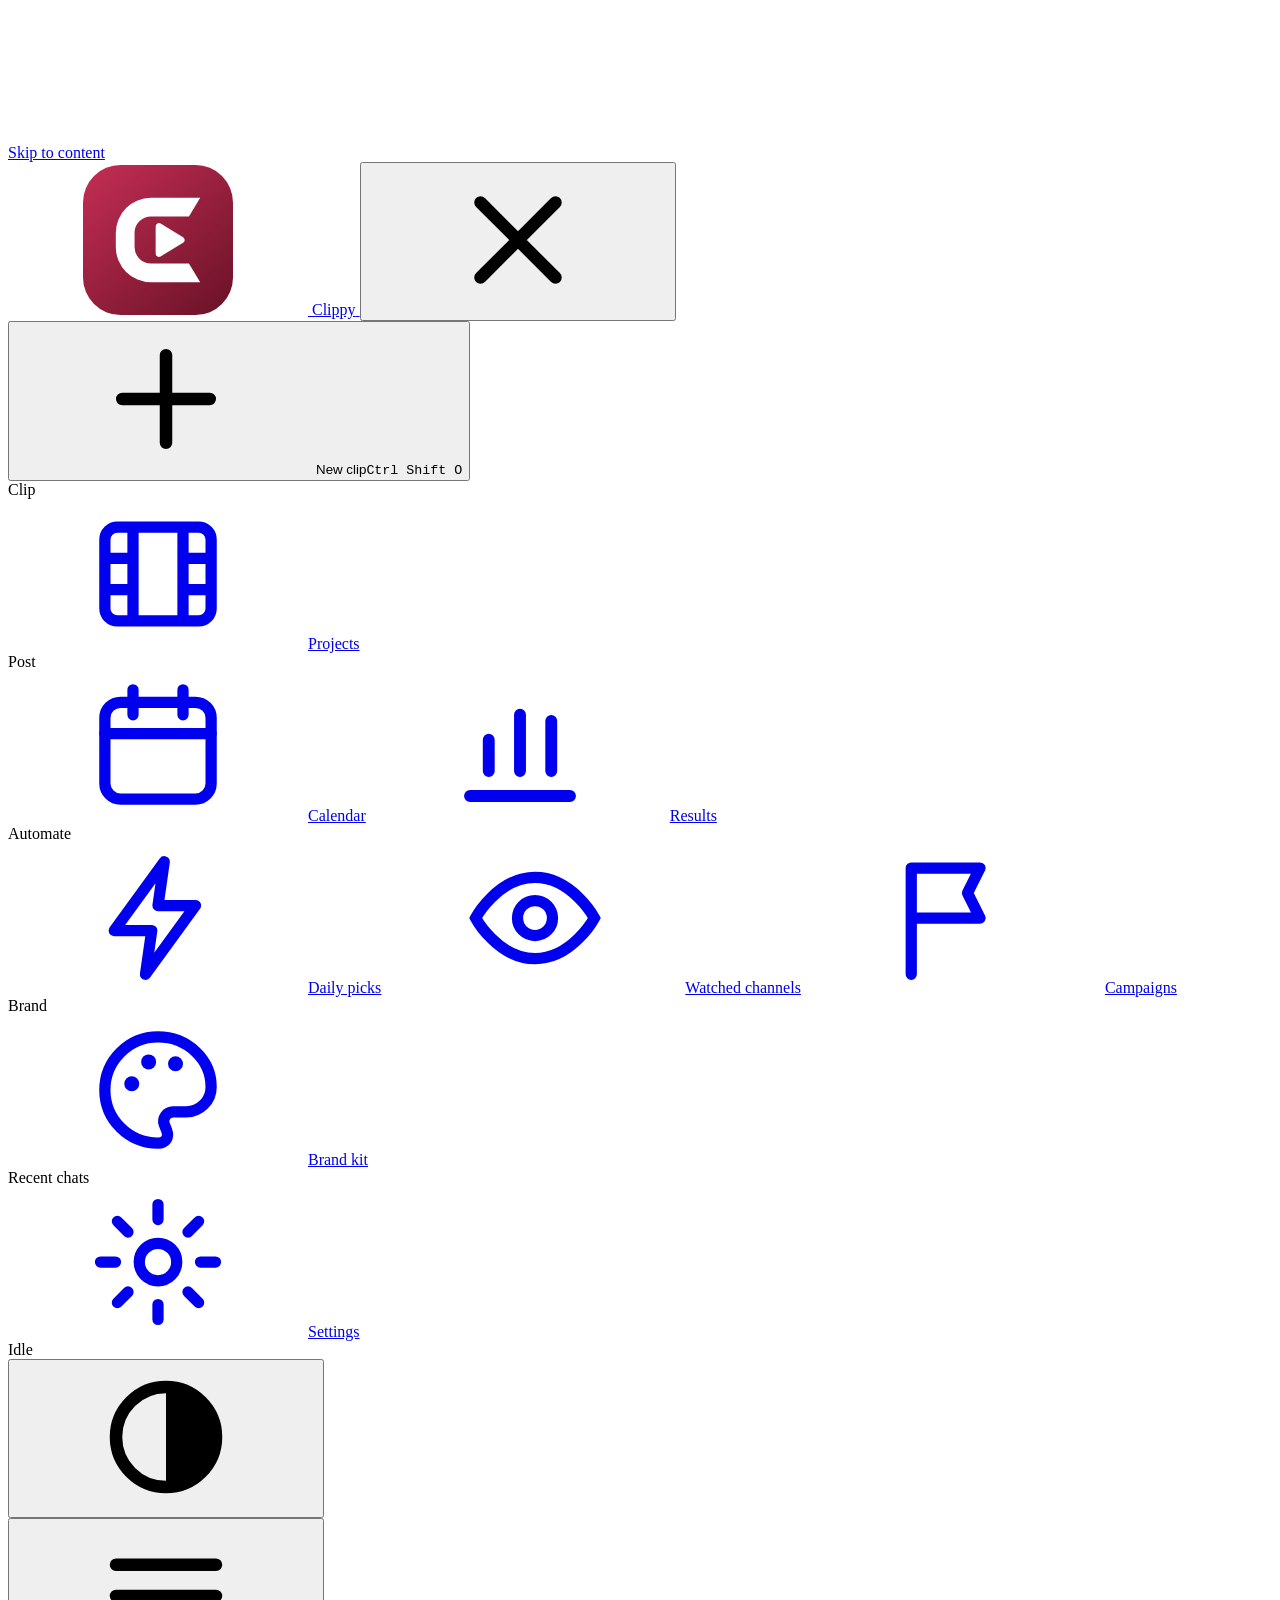
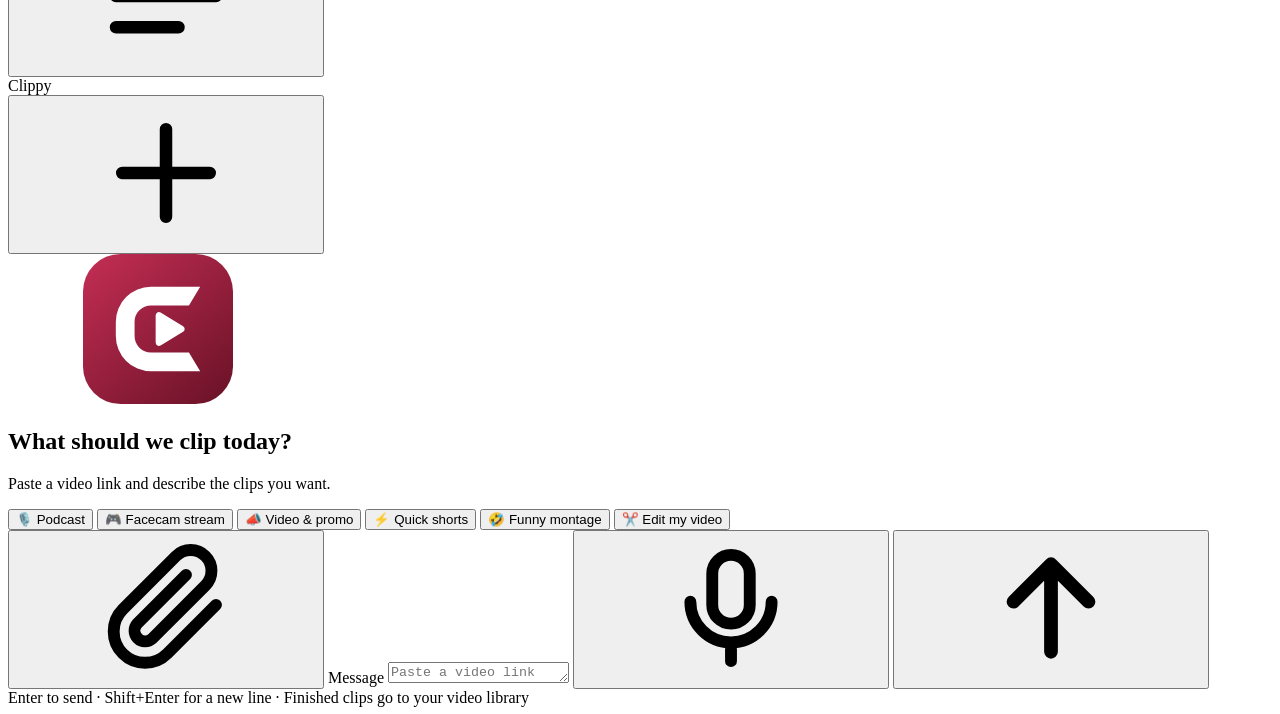
==== commit f628a8fe: "Clips are whole moments: no start or end on a pause inside a sentence, the clip stays open while the" ====
--- a/clippy/web/static/index.html
+++ b/clippy/web/static/index.html
@@ -4,7 +4,7 @@
   <meta charset="utf-8">
   <meta name="viewport" content="width=device-width, initial-scale=1, viewport-fit=cover, interactive-widget=resizes-content">
   <meta name="color-scheme" content="dark light">
-  <meta name="theme-color" content="#131110">
+  <meta name="theme-color" content="#121113">
   <title>Clippy</title>
   <meta name="description" content="Clippy is a free, open-source AI clipper that runs on your own computer: long videos in, vertical 9:16 clips with captions and a post text out.">
   <meta name="robots" content="noindex, nofollow">
@@ -151,6 +151,7 @@
             <button class="chip" type="button" data-prompt="gameplay" data-i18n="chip.gameplay">🎮 Facecam stream</button>
             <button class="chip" type="button" data-prompt="promo" data-i18n="chip.promo">📣 Video &amp; promo</button>
             <button class="chip" type="button" data-prompt="quick" data-i18n="chip.quick">⚡ Quick shorts</button>
+            <button class="chip" type="button" data-prompt="montage" data-i18n="chip.montage">🤣 Funny montage</button>
             <button class="chip" type="button" data-prompt="edit" data-i18n="chip.edit">✂️ Edit my video</button>
           </div>
         </div>
@@ -429,8 +430,10 @@
         <p class="hint warn" id="llmHere" hidden data-i18n="llm.hereOnly">The AI can be changed on the computer that runs Clippy.</p>
         <ul class="account-grid" id="llmModes" role="radiogroup" aria-labelledby="llmTitle"></ul>
         <div class="post-options">
-          <div id="llmModelBox"><label for="llmModel" data-i18n="llm.model">Model</label>
-            <input class="field" id="llmModel" autocomplete="off" spellcheck="false" maxlength="100"></div>
+          <div id="llmModelBox"><label for="llmModelPick" data-i18n="llm.model">Model</label>
+            <select id="llmModelPick"></select>
+            <input class="field" id="llmModel" autocomplete="off" spellcheck="false" maxlength="100" hidden
+              aria-label="Model name" data-i18n-attr="aria-label:llm.modelName"></div>
           <div id="llmKeyBox" hidden><label for="llmKey" data-i18n="llm.key">OpenRouter API key</label>
             <input class="field" id="llmKey" type="password" autocomplete="off" autocapitalize="off" spellcheck="false" maxlength="300"
               aria-describedby="llmKeyHint"></div>
@@ -449,14 +452,6 @@
         <p class="hint" data-i18n="accounts.hint">Connect your own accounts. Clips can be posted to YouTube, Instagram, Facebook, TikTok and X. One-time setup: docs/publishing.md.</p>
         <p class="hint warn" id="accountsHere" hidden data-i18n="accounts.hereOnly">Connect accounts on the computer that runs Clippy; posting works from here too.</p>
         <ul class="account-grid" id="accountList"></ul>
-        <div class="token-box" id="igTokenBox" hidden>
-          <label for="igToken" data-i18n="accounts.tokenLabel">Instagram access token</label>
-          <p class="hint" id="igTokenHint" data-i18n="accounts.tokenHint">From your Meta app: Instagram, API setup with Instagram login, Generate token.</p>
-          <div class="token-row">
-            <input class="field" id="igToken" type="password" autocomplete="off" autocapitalize="off" spellcheck="false" maxlength="2000" placeholder="IGAA…"
-              aria-describedby="igTokenHint">
-            <button type="button" class="btn primary" id="igSave" data-i18n="accounts.tokenSave">Connect</button>
-          </div>
         </div>
       </section>
 <section class="notify" aria-labelledby="notifyTitle">
